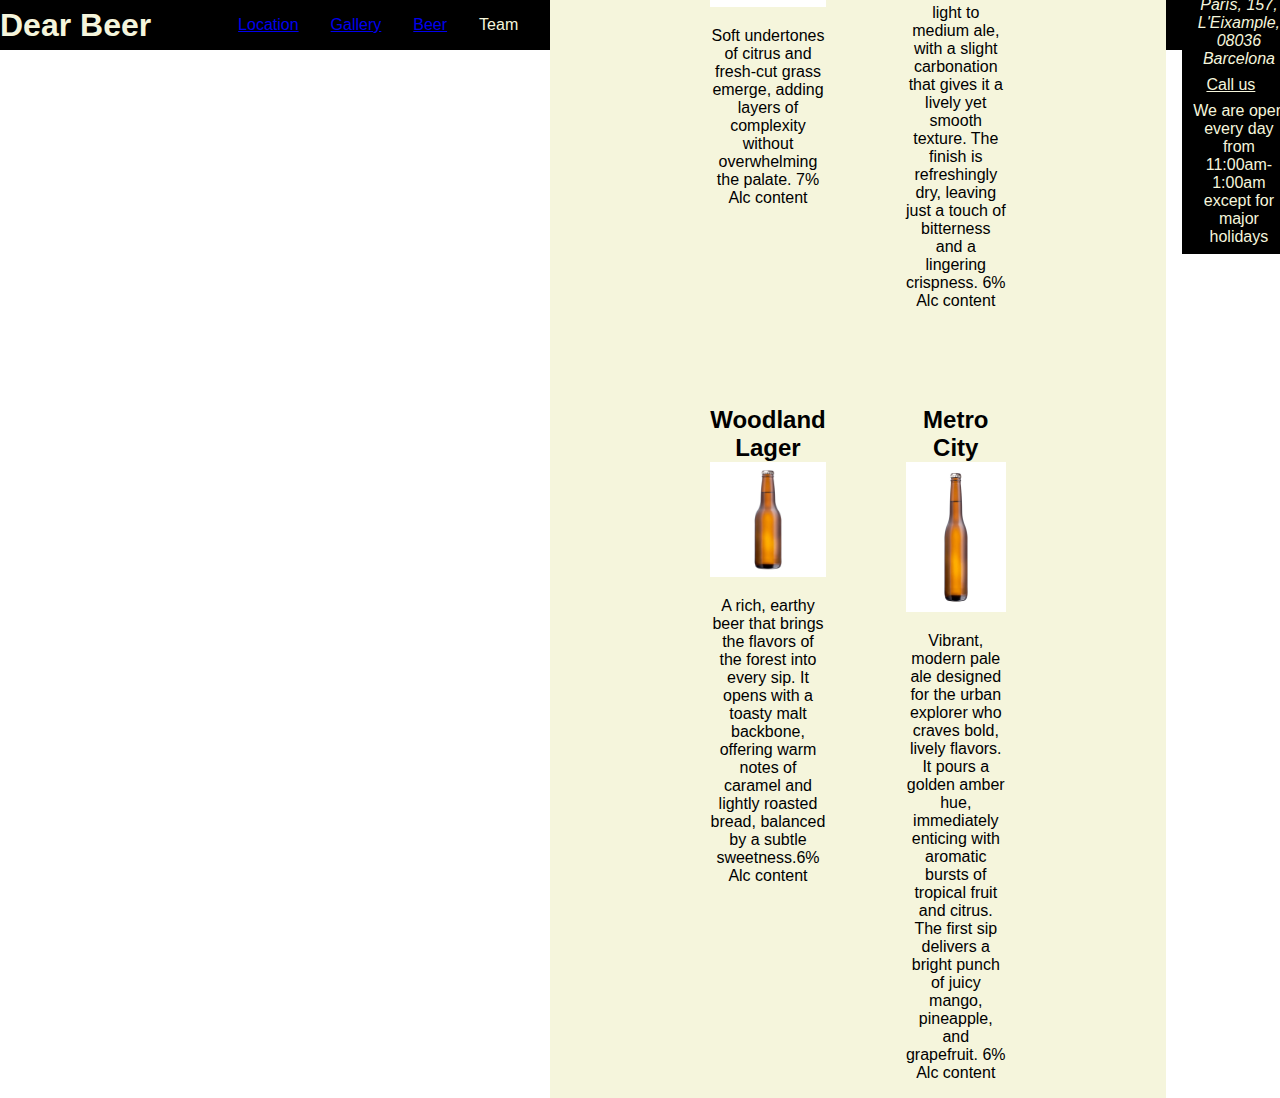
==== Beer.html @ ec511b2d "multi page adds" ====
<!DOCTYPE html>
<html lang="en">
<head>
    <link rel="stylesheet" href="styles.css">
    <meta charset="UTF-8">
    <meta name="viewport" content="width=device-width, initial-scale=1.0">
    <title>Beer</title>
</head>
<body>

    <header class="topbar">

        <h1 id="websitename">Dear Beer</h1>
        <nav>

            <ul class="nav">
                <a href="./Location.html"><li id="loc">Location</li></a> 
               <a href="./Gallery.html"><li id="gall">Gallery</li></a> 
               <a href="./Beer.html"><li id="beer">Beer</li></a> 
               <a href="./Team.html"></a><li id="team">Team</li></a> 
            </ul>
        </nav>


    </section>

    <section class="beer" id="beer">
    
    
            <h1>Beer</h1>
            <a href="./index.html" id="top"> Home </a>
    
            <div id="brands">
            
                    <div class="card_2">
                            <h2>Diamond Premium</h2>
                             
                            <img src="./images/G01.jpg" alt="beer bottle no label">
    
                            <p>A crisp, refreshing lager with a smooth balance of flavor that caters to both casual drinkers and craft beer enthusiasts. The initial sip greets you with a light, clean malt sweetness. 8% Alc content</p>
    
                    </div>
                    <div class="card_2">
                            <h2>Alabama ale Ale</h2>
                            
                            <img src="./images/brown-beer-bottle-without-label-600nw-2261445065.webp" alt="brown beer bottle no label">
    
                            <p>A subtle hint of honeyed biscuit. This is quickly followed by a delicate floral note from noble hops, lending the beer a mild bitterness that keeps the sweetness in check. 8% Alc content</p>
    
                            
                    </div>
    
                    <div class="card_2">
    
                            <h2>Pirata Dark</h2>
                            
                            <img src="./images/GW-330ml-Artisnal-Bottle.png" alt=" brown beer bottle no label">
    
                            <p>Soft undertones of citrus and fresh-cut grass emerge, adding layers of complexity without overwhelming the palate. 7% Alc content</p>    
    
                    </div>
    
                    <div class="card_2">
                            <h2>Black Goat</h2>
            
                            <img src="./images/brown-glass-bottle-full-beer-600nw-1940303848 NEW.png" alt="brown beer bottle no label">
    
                            <p> light to medium ale, with a slight carbonation that gives it a lively yet smooth texture. The finish is refreshingly dry, leaving just a touch of bitterness and a lingering crispness. 6% Alc content</p>
                            
    
                    </div>
    
                    <div class="card_2">
            
                            <h2>Woodland Lager</h2>
                            
                            <img src="./images/brown-glass-bottle-full-beer-600nw-1940303848.webp" alt="brown beer bottle no label">
    
                            <p>A rich, earthy beer that brings the flavors of the forest into every sip. It opens with a toasty malt backbone, offering warm notes of caramel and lightly roasted bread, balanced by a subtle sweetness.6% Alc content</p>
    
                    </div>
                    
                    <div class="card_2">
                            
                            <h2>Metro City</h2>
    
                            <img src="./images/brown-glass-bottle-full-beer-600nw-1940303848 NEW.png" alt="brown beer bottle no label">
    
                            <p>Vibrant, modern pale ale designed for the urban explorer who craves bold, lively flavors. It pours a golden amber hue, immediately enticing with aromatic bursts of tropical fruit and citrus. The first sip delivers a bright punch of juicy mango, pineapple, and grapefruit. 6% Alc content</p>
                    </div>
    
    
                    </div>
      
    
    </section>
    
    <footer>


        <p class=h2splash>Copyright 2018 Dear Beer, Created at Barcelona Code School</p>

        <a href="./index.html" id="top"> Home </a>

        <address class=h2splash>Carrer de París, 157, L'Eixample, 08036 Barcelona</address>

        <a href="tel:+34123456789" class=h2splash>Call us</a>

        <p class=h2splash>We are open every day from 11:00am-1:00am except for major holidays</p>


</footer>

</body>
</html>
---- styles.css ----
/* selector { 
 property: value;
    anotherPRoperty: value;
*/
   


h1 {
    color: black;
    font-family:Arial, Helvetica, sans-serif;
    width: 100%;
    margin: 0;
    text-align: center;


}

.h1splash {
    color: beige;
    background-color: black;
    font-family:Arial, Helvetica, sans-serif;
    width: 100%;
    margin: 0;
    padding: .5rem;
}

.h2splash {

    color: beige;
    background-color: black;
    font-family:Arial, Helvetica, sans-serif;
    width: 100%;
    margin: 0;
    padding: .5rem;

}

h2 {
    margin-bottom: 40px;
    margin: 0;
    color: black;
    font-family:Arial, Helvetica, sans-serif;
}

p {
    color: black;
    font-family:Arial, Helvetica, sans-serif;
    font-size: 16px;
    width: 100%;

}


.topbar {
    height: 50px;
    width: 100%;
    margin: 0;
    align-items: center;
    background-color: black;
    Display: flex;


}


#websitename {
    margin: 0;
    justify-content: space-between;
    position: relative;
    color:beige;
    text-align: left;

}

.nav {
    display: flex;
    justify-content:end;
    font-family:Arial, Helvetica, sans-serif;
    list-style-type: none;
    color:beige;
    align-items: center;
    text-align: center;
    position: relative;
    
}

#loc {

    margin-right: 16px;

}

#gall {
    margin-right: 16px;
    margin-left:16px;
}


#beer {
    margin-right: 16px;
    margin-left:16px;
}

#team {
    margin-right: 16px;
    margin-left:16px;
}

.splash {

   background-image: url(./images/DALL·E\ 2024-10-21\ 09.30.43\ -\ .webp);
   background-size: cover;
   background-position: top;
   background-repeat: no-repeat;
   background-attachment: fixed;
   width: 100%;
   height: 100vh;
   text-align:center;
   display: flex;
   align-items:center;
   justify-content: center;


}

#button {
    background: black;
    color:beige;
    font-family:Arial, Helvetica, sans-serif;
    padding: .5rem;
    padding-top: 0;

}

#top {

    background: black;
    color:beige;
    font-family:Arial, Helvetica, sans-serif;
    padding-left: .5rem;
    padding-right: .5rem;

    
}

.best {

width: 100%;
background-color: beige;
text-align: center;

}

.pbest {

  text-align: left;  
  

}

#lastpbest {
    margin: 0;

}

.map {
    align-items: center;
    margin: 0;
    width: 100%;


}

.gallery {

    margin: 0;
    width: 100%;
    background-color: beige;
    border:5px;
    text-align: center;


}

.innergrid {
display: grid;
grid-template-columns: 1fr 1fr 1fr;
gap: 2rem;
padding-bottom: 2rem;
padding-top: 1rem;



}


img {
   width: 100%;


}

body {
    margin: 0;


}

.beer {

    margin: 0;
    width: 100%;
    background-color: beige;
    border:5px;
    text-align: center;

}

    
#brands {

    display: grid;
    grid-template-columns: 1fr 1fr; 
    gap: 5rem; 
    margin: 10rem;
    margin-bottom: 0;
    
}

.card_2 {

    border: 2px;  
    border-radius: 5px; 
    text-align: center; 

}

.team {
   
    margin: 0;
    width: 100%;
    background-color: beige;
    border:5px;
    text-align: center;  
}

footer {

    background-color: black;
    text-align: center;
    padding-top: 2rem;

}

@media all and (max-width: 800px) {
    
    .innergrid {
        grid-template-columns: 1fr 1fr;
    }



}

@media all and (max-width: 460px) {
        .innergrid {
            grid-template-columns: 1fr;
        }

        #brands {
            grid-template-columns: 1fr;
    
        }

}
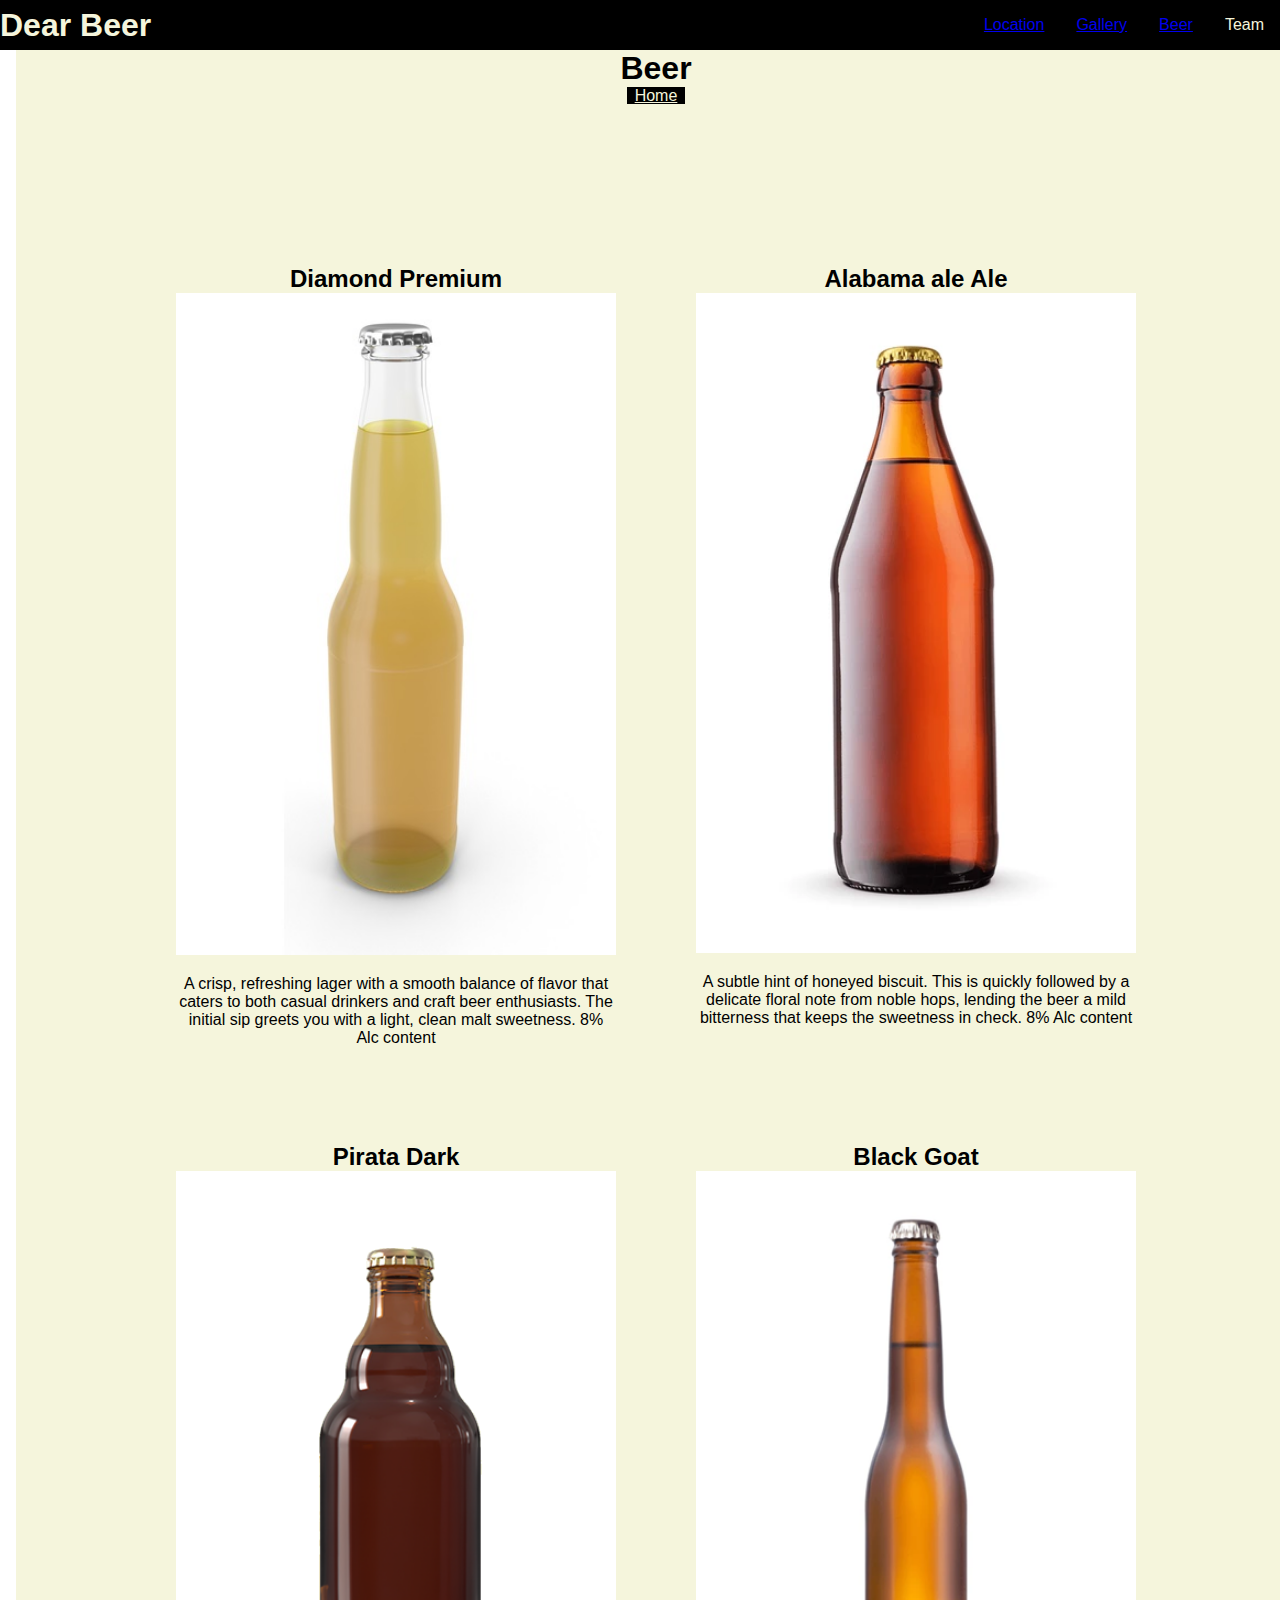
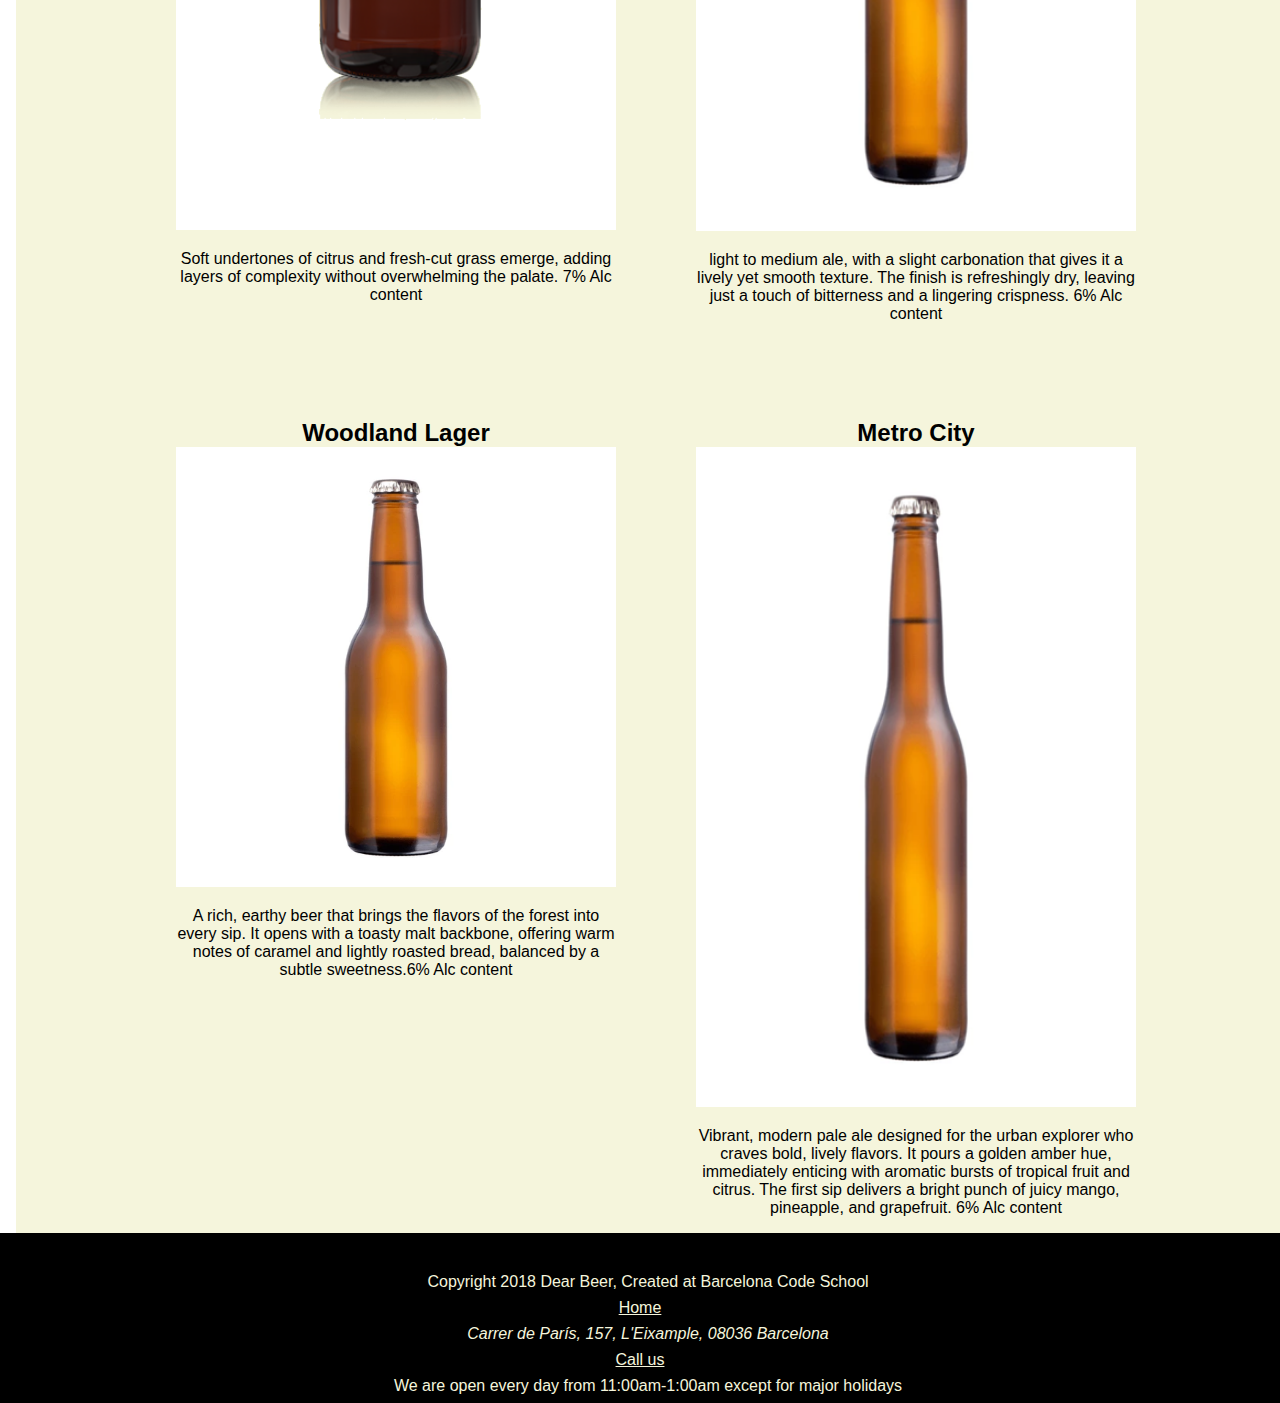
==== commit ce55684a: "final multi page" ====
--- a/Beer.html
+++ b/Beer.html
@@ -22,7 +22,7 @@
         </nav>
 
 
-    </section>
+    </header>
 
     <section class="beer" id="beer">
     
--- a/styles.css
+++ b/styles.css
@@ -19,9 +19,8 @@
     color: beige;
     background-color: black;
     font-family:Arial, Helvetica, sans-serif;
-    width: 100%;
-    margin: 0;
-    padding: .5rem;
+    margin: 0;
+    padding-top: .5rem;
 }
 
 .h2splash {
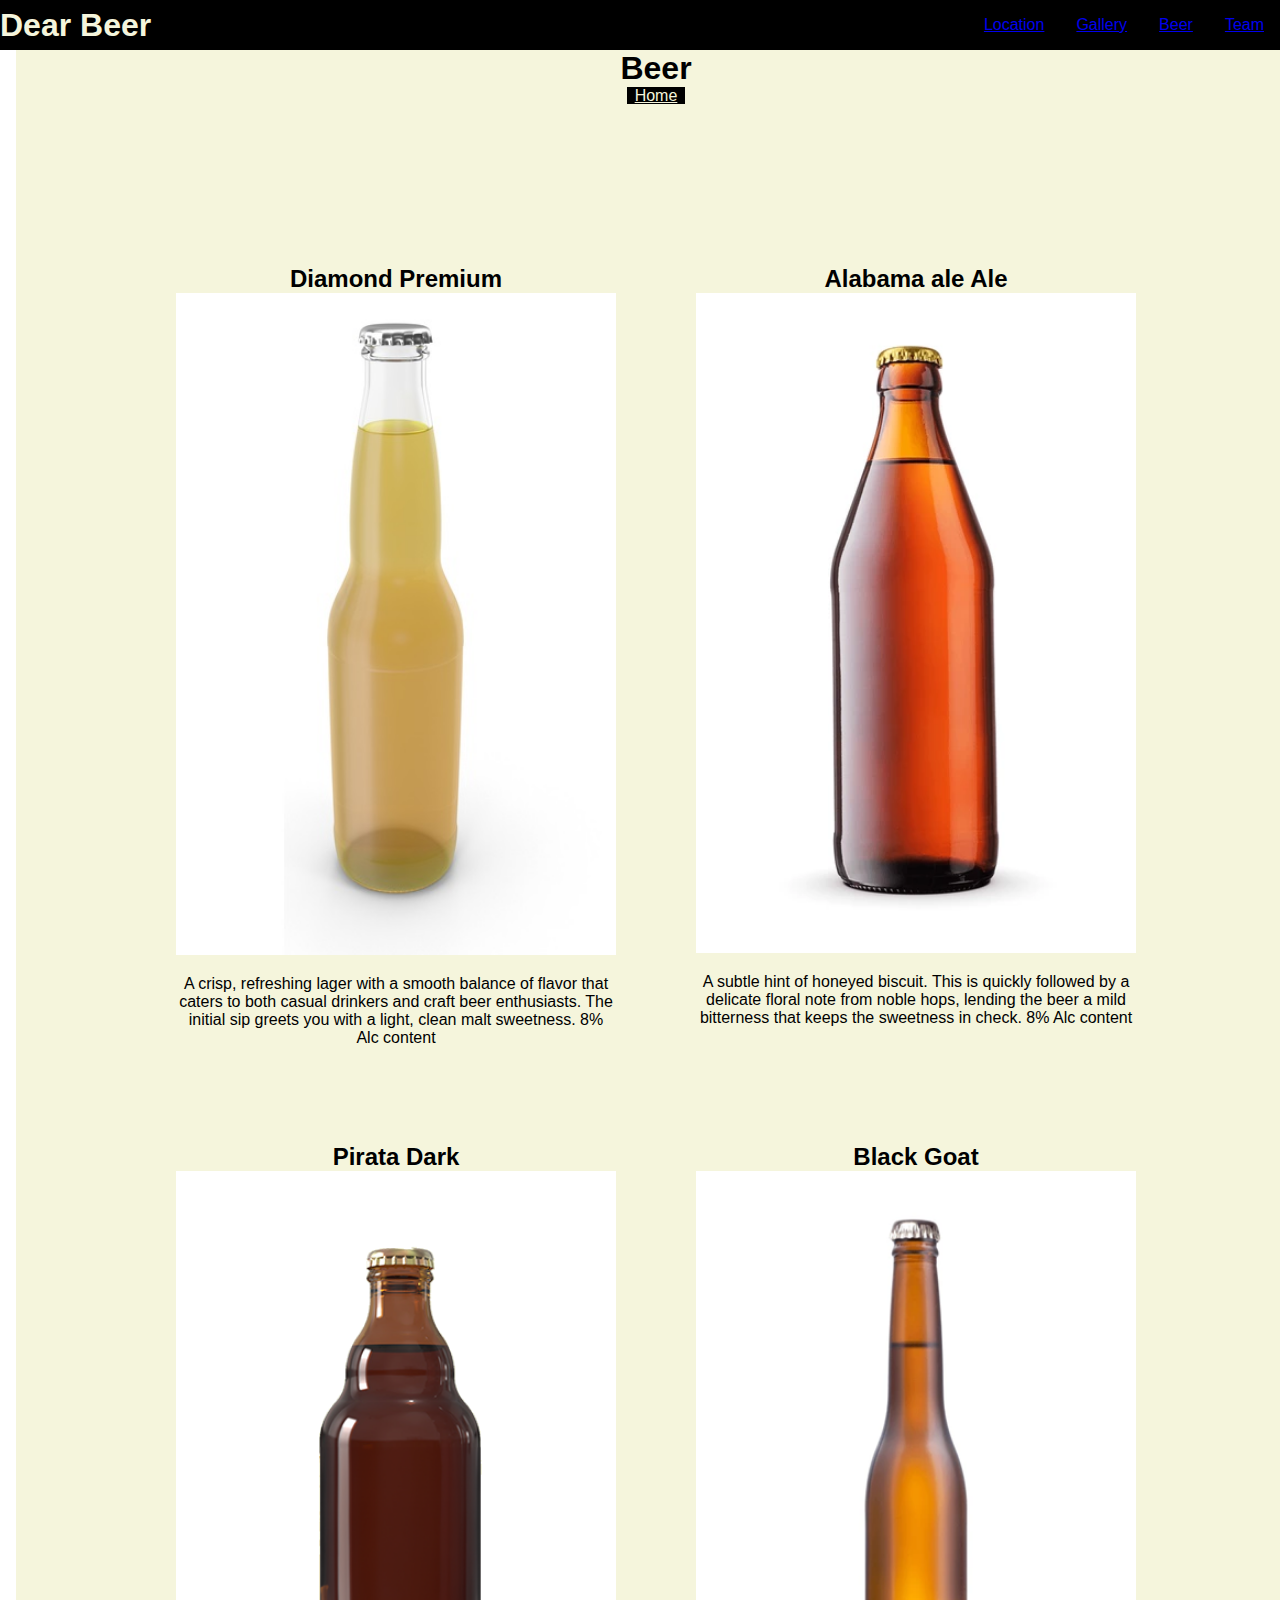
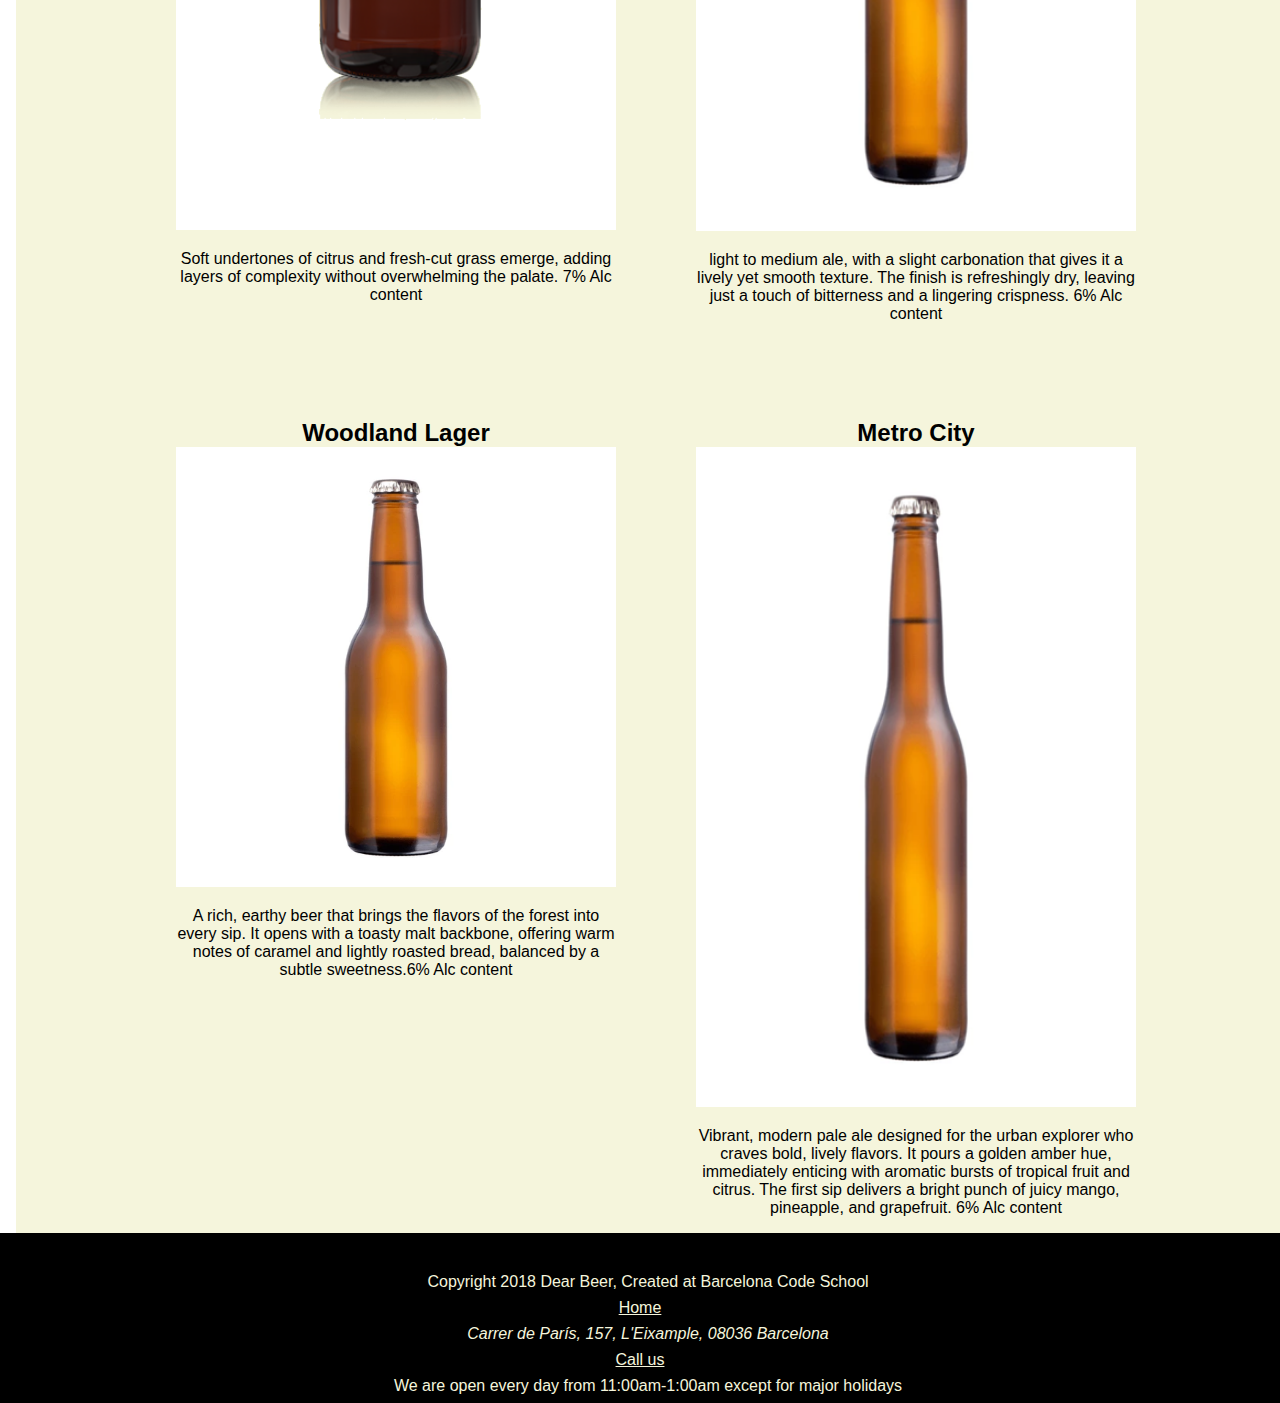
==== commit ba963ffa: "final submit" ====
--- a/Beer.html
+++ b/Beer.html
@@ -17,7 +17,7 @@
                 <a href="./Location.html"><li id="loc">Location</li></a> 
                <a href="./Gallery.html"><li id="gall">Gallery</li></a> 
                <a href="./Beer.html"><li id="beer">Beer</li></a> 
-               <a href="./Team.html"></a><li id="team">Team</li></a> 
+               <a href="./Team.html"><li id="team">Team</li></a> 
             </ul>
         </nav>
 
